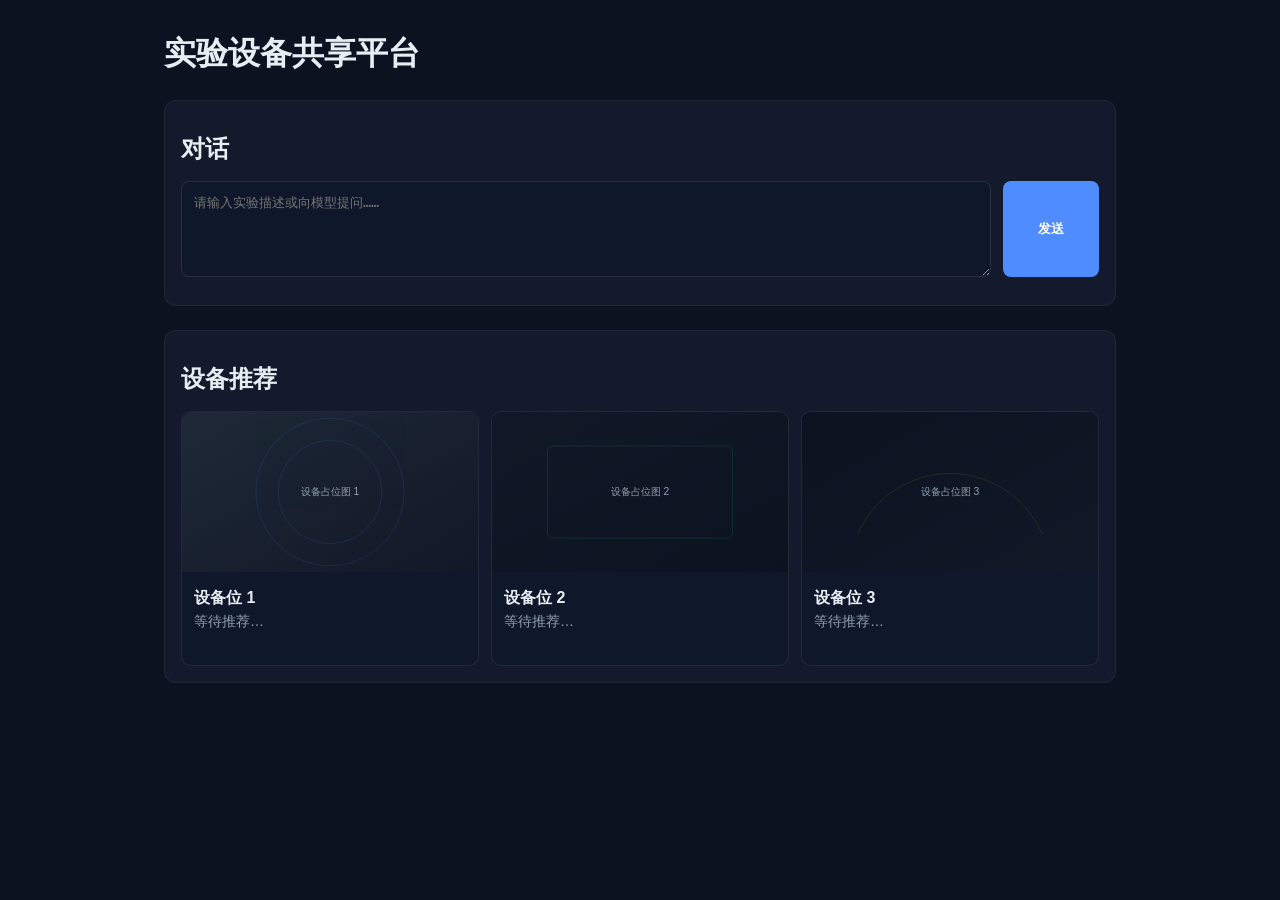
==== static/index.html @ 3c1a47c3 "后端平台搭建+前端页面" ====
<!DOCTYPE html>
<html lang="zh-CN">
<head>
    <meta charset="UTF-8" />
    <meta name="viewport" content="width=device-width, initial-scale=1.0" />
    <title>实验设备共享平台</title>
    <link rel="stylesheet" href="/static/styles.css" />
</head>
<body>
    <!-- 页面主容器：包含输入区、对话结果、设备推荐卡片位 -->
    <div class="container">
        <h1>实验设备共享平台</h1>

        <section class="chat-section">
            <h2>对话</h2>
            <div class="chat-box">
                <textarea id="prompt" placeholder="请输入实验描述或向模型提问……"></textarea>
                <button id="sendBtn">发送</button>
            </div>
            <div id="reply" class="reply"></div>
        </section>

        <section class="recommend-section">
            <h2>设备推荐</h2>
            <div class="cards">
                <!-- 预留 3 个图片+文字位置，初始使用占位图 -->
                <div class="card" id="card1">
                    <img src="/static/assets/placeholder1.svg" alt="设备1" />
                    <div class="card-body">
                        <h3 class="card-title">设备位 1</h3>
                        <p class="card-desc">等待推荐…</p>
                    </div>
                </div>
                <div class="card" id="card2">
                    <img src="/static/assets/placeholder2.svg" alt="设备2" />
                    <div class="card-body">
                        <h3 class="card-title">设备位 2</h3>
                        <p class="card-desc">等待推荐…</p>
                    </div>
                </div>
                <div class="card" id="card3">
                    <img src="/static/assets/placeholder3.svg" alt="设备3" />
                    <div class="card-body">
                        <h3 class="card-title">设备位 3</h3>
                        <p class="card-desc">等待推荐…</p>
                    </div>
                </div>
            </div>
        </section>
    </div>

    <script src="/static/app.js"></script>
</body>
</html>
---- static/styles.css ----
/* 页面样式：保持简洁清晰，方便实验演示 */

:root {
    --bg: #0b1220;
    --card: #121a2b;
    --text: #e6edf3;
    --muted: #93a1b1;
    --primary: #4f8cff;
}

* { box-sizing: border-box; }

body {
    margin: 0;
    font-family: ui-sans-serif, -apple-system, Segoe UI, Roboto, Helvetica, Arial, "Apple Color Emoji";
    background: var(--bg);
    color: var(--text);
}

.container {
    max-width: 1000px;
    margin: 0 auto;
    padding: 24px;
}

h1 { margin: 8px 0 24px; font-weight: 600; }
h2 { margin: 16px 0; font-weight: 600; }

.chat-section, .recommend-section {
    background: var(--card);
    border: 1px solid rgba(255,255,255,0.06);
    border-radius: 12px;
    padding: 16px;
    margin-bottom: 24px;
}

.chat-box { display: flex; gap: 12px; }

textarea#prompt {
    flex: 1;
    min-height: 96px;
    background: #0f172a;
    color: var(--text);
    border: 1px solid rgba(255,255,255,0.1);
    border-radius: 8px;
    padding: 12px;
    resize: vertical;
}

button#sendBtn {
    min-width: 96px;
    border: none;
    border-radius: 8px;
    background: var(--primary);
    color: white;
    cursor: pointer;
    font-weight: 600;
}

button#sendBtn:hover { filter: brightness(1.1); }

.reply { margin-top: 12px; color: var(--muted); white-space: pre-wrap; }

.cards {
    display: grid;
    grid-template-columns: repeat(3, 1fr);
    gap: 12px;
}

.card {
    background: #0f172a;
    border: 1px solid rgba(255,255,255,0.08);
    border-radius: 10px;
    overflow: hidden;
}

.card img { width: 100%; height: 160px; object-fit: cover; background: #111827; }

.card-body { padding: 12px; }

.card-title { margin: 0 0 4px; font-size: 16px; font-weight: 600; }

.card-desc { margin: 0; color: var(--muted); font-size: 14px; min-height: 40px; }

@media (max-width: 768px) {
    .cards { grid-template-columns: 1fr; }
}
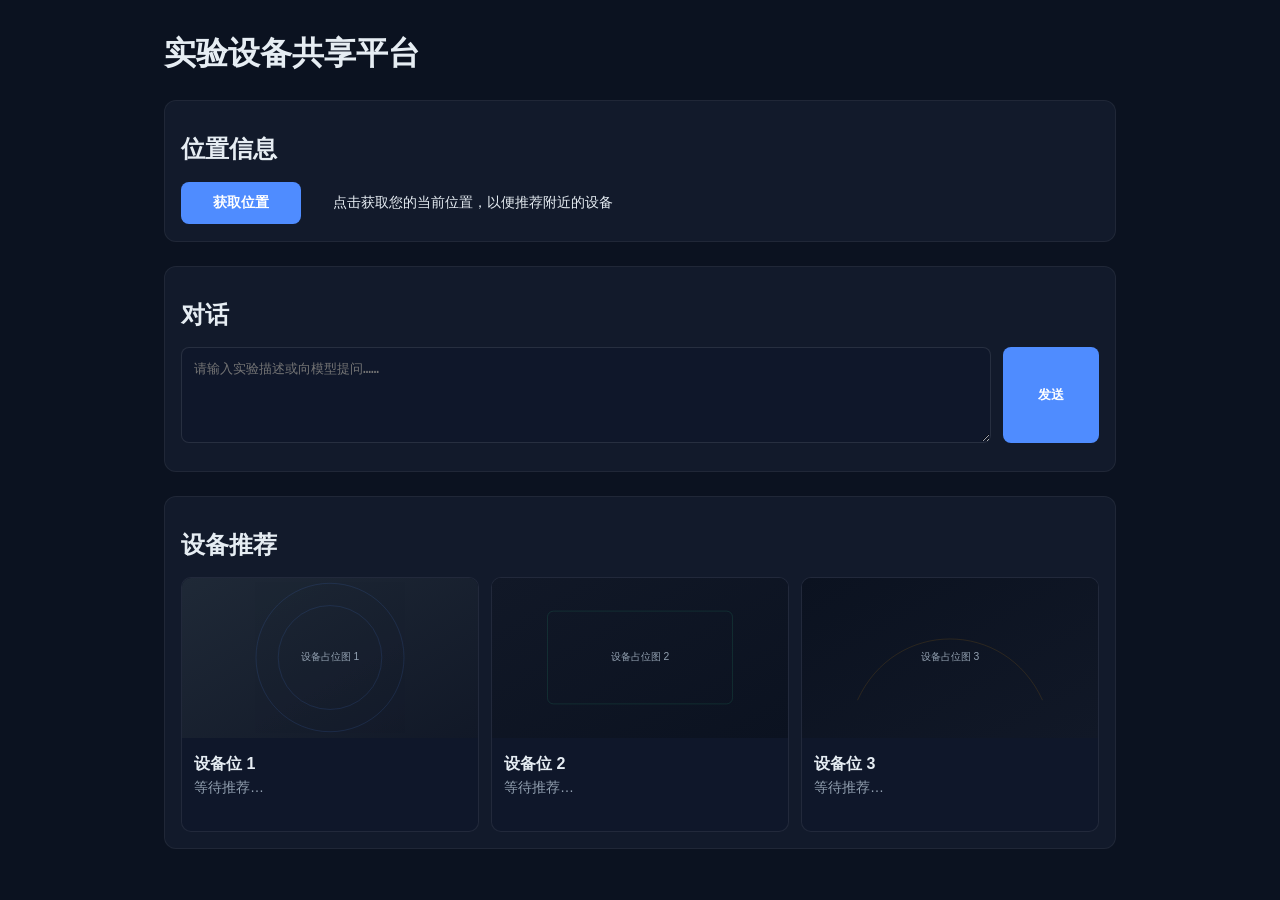
==== commit 8028b7d8: "添加了按距离重排逻辑和获取用户当前位置功能" ====
--- a/static/index.html
+++ b/static/index.html
@@ -10,6 +10,14 @@
     <!-- 页面主容器：包含输入区、对话结果、设备推荐卡片位 -->
     <div class="container">
         <h1>实验设备共享平台</h1>
+
+        <section class="location-section">
+            <h2>位置信息</h2>
+            <div class="location-box">
+                <button id="locationBtn" class="location-btn">获取位置</button>
+                <div id="locationInfo" class="location-info">点击获取您的当前位置，以便推荐附近的设备</div>
+            </div>
+        </section>
 
         <section class="chat-section">
             <h2>对话</h2>
@@ -49,7 +57,7 @@
         </section>
     </div>
 
-    <script src="/static/app.js"></script>
+    <script src="/static/app.js?v=3"></script>
 </body>
 </html>
 
--- a/static/styles.css
+++ b/static/styles.css
@@ -26,7 +26,7 @@
 h1 { margin: 8px 0 24px; font-weight: 600; }
 h2 { margin: 16px 0; font-weight: 600; }
 
-.chat-section, .recommend-section {
+.location-section, .chat-section, .recommend-section {
     background: var(--card);
     border: 1px solid rgba(255,255,255,0.06);
     border-radius: 12px;
@@ -82,8 +82,74 @@
 
 .card-desc { margin: 0; color: var(--muted); font-size: 14px; min-height: 40px; }
 
+/* 位置相关样式 */
+.location-box {
+    display: flex;
+    align-items: center;
+    gap: 16px;
+    flex-wrap: wrap;
+}
+
+.location-btn {
+    min-width: 120px;
+    padding: 12px 16px;
+    border: none;
+    border-radius: 8px;
+    background: var(--primary);
+    color: white;
+    cursor: pointer;
+    font-weight: 600;
+    font-size: 14px;
+    transition: all 0.2s;
+}
+
+.location-btn:hover:not(:disabled) {
+    filter: brightness(1.1);
+    transform: translateY(-1px);
+}
+
+.location-btn:disabled {
+    opacity: 0.6;
+    cursor: not-allowed;
+    transform: none;
+}
+
+.location-info {
+    flex: 1;
+    min-width: 200px;
+    padding: 12px 16px;
+    border-radius: 8px;
+    font-size: 14px;
+    line-height: 1.4;
+}
+
+.location-info.getting {
+    background: rgba(79, 140, 255, 0.1);
+    border: 1px solid rgba(79, 140, 255, 0.3);
+    color: var(--primary);
+}
+
+.location-info.success {
+    background: rgba(34, 197, 94, 0.1);
+    border: 1px solid rgba(34, 197, 94, 0.3);
+    color: #22c55e;
+}
+
+.location-info.error {
+    background: rgba(239, 68, 68, 0.1);
+    border: 1px solid rgba(239, 68, 68, 0.3);
+    color: #ef4444;
+}
+
+.location-info small {
+    opacity: 0.8;
+    font-size: 12px;
+}
+
 @media (max-width: 768px) {
     .cards { grid-template-columns: 1fr; }
+    .location-box { flex-direction: column; align-items: stretch; }
+    .location-btn { width: 100%; }
 }
 
 
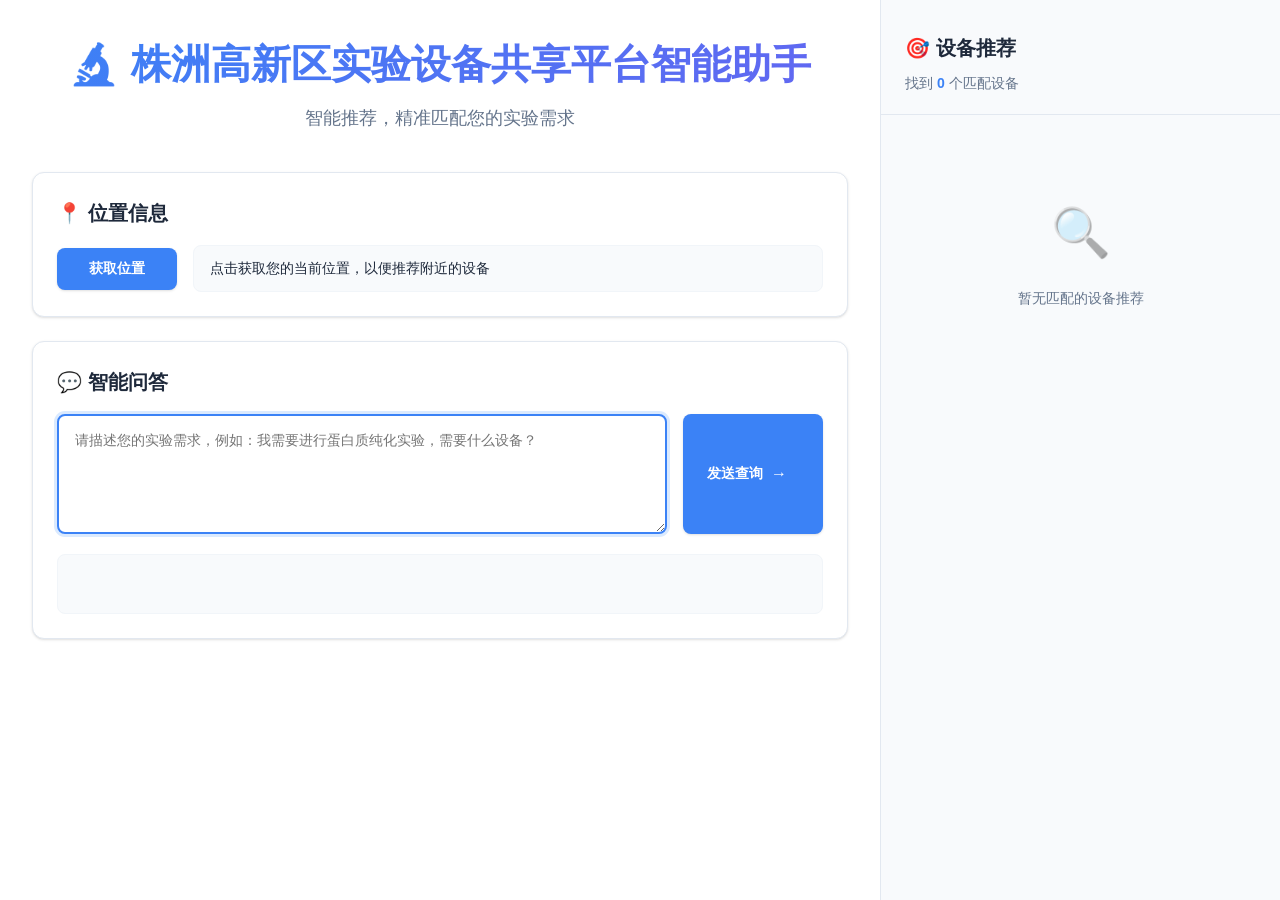
==== commit ae3bddc8: "更精美的前端界面" ====
--- a/static/index.html
+++ b/static/index.html
@@ -7,57 +7,55 @@
     <link rel="stylesheet" href="/static/styles.css" />
 </head>
 <body>
-    <!-- 页面主容器：包含输入区、对话结果、设备推荐卡片位 -->
-    <div class="container">
-        <h1>实验设备共享平台</h1>
+    <div class="app-container">
+        <!-- 左侧主要内容区域 -->
+        <div class="main-content">
+            <header class="header">
+                <h1>🔬 株洲高新区实验设备共享平台智能助手</h1>
+                <p class="subtitle">智能推荐，精准匹配您的实验需求</p>
+            </header>
 
-        <section class="location-section">
-            <h2>位置信息</h2>
-            <div class="location-box">
-                <button id="locationBtn" class="location-btn">获取位置</button>
-                <div id="locationInfo" class="location-info">点击获取您的当前位置，以便推荐附近的设备</div>
+            <section class="location-section">
+                <h2>📍 位置信息</h2>
+                <div class="location-box">
+                    <button id="locationBtn" class="location-btn">获取位置</button>
+                    <div id="locationInfo" class="location-info">点击获取您的当前位置，以便推荐附近的设备</div>
+                </div>
+            </section>
+
+            <section class="chat-section">
+                <h2>💬 智能问答</h2>
+                <div class="chat-box">
+                    <textarea id="prompt" placeholder="请描述您的实验需求，例如：我需要进行蛋白质纯化实验，需要什么设备？"></textarea>
+                    <button id="sendBtn" class="send-btn">
+                        <span class="btn-text">发送查询</span>
+                        <span class="btn-icon">→</span>
+                    </button>
+                </div>
+                <div id="reply" class="reply"></div>
+            </section>
+        </div>
+
+        <!-- 右侧推荐卡片区域 -->
+        <div class="sidebar">
+            <div class="sidebar-header">
+                <h2>🎯 设备推荐</h2>
+                <div class="card-count">找到 <span id="cardCount">0</span> 个匹配设备</div>
             </div>
-        </section>
-
-        <section class="chat-section">
-            <h2>对话</h2>
-            <div class="chat-box">
-                <textarea id="prompt" placeholder="请输入实验描述或向模型提问……"></textarea>
-                <button id="sendBtn">发送</button>
-            </div>
-            <div id="reply" class="reply"></div>
-        </section>
-
-        <section class="recommend-section">
-            <h2>设备推荐</h2>
-            <div class="cards">
-                <!-- 预留 3 个图片+文字位置，初始使用占位图 -->
-                <div class="card" id="card1">
-                    <img src="/static/assets/placeholder1.svg" alt="设备1" />
-                    <div class="card-body">
-                        <h3 class="card-title">设备位 1</h3>
-                        <p class="card-desc">等待推荐…</p>
-                    </div>
-                </div>
-                <div class="card" id="card2">
-                    <img src="/static/assets/placeholder2.svg" alt="设备2" />
-                    <div class="card-body">
-                        <h3 class="card-title">设备位 2</h3>
-                        <p class="card-desc">等待推荐…</p>
-                    </div>
-                </div>
-                <div class="card" id="card3">
-                    <img src="/static/assets/placeholder3.svg" alt="设备3" />
-                    <div class="card-body">
-                        <h3 class="card-title">设备位 3</h3>
-                        <p class="card-desc">等待推荐…</p>
+            
+            <div class="cards-container" id="cardsContainer">
+                <div class="cards-scroll">
+                    <!-- 推荐卡片将动态插入这里 -->
+                    <div class="empty-state">
+                        <div class="empty-icon">🔍</div>
+                        <p>请输入实验需求，获取设备推荐</p>
                     </div>
                 </div>
             </div>
-        </section>
+        </div>
     </div>
 
-    <script src="/static/app.js?v=3"></script>
+    <script src="/static/app.js?v=4"></script>
 </body>
 </html>
 
--- a/static/styles.css
+++ b/static/styles.css
@@ -1,111 +1,126 @@
-/* 页面样式：保持简洁清晰，方便实验演示 */
+/* 实验设备共享平台 - 现代化白色主题 */
 
 :root {
-    --bg: #0b1220;
-    --card: #121a2b;
-    --text: #e6edf3;
-    --muted: #93a1b1;
-    --primary: #4f8cff;
-}
-
-* { box-sizing: border-box; }
+    --bg: #ffffff;
+    --bg-secondary: #f8fafc;
+    --bg-card: #ffffff;
+    --text: #1e293b;
+    --text-muted: #64748b;
+    --text-light: #94a3b8;
+    --primary: #3b82f6;
+    --primary-hover: #2563eb;
+    --primary-light: #dbeafe;
+    --border: #e2e8f0;
+    --border-light: #f1f5f9;
+    --shadow: 0 1px 3px 0 rgb(0 0 0 / 0.1), 0 1px 2px -1px rgb(0 0 0 / 0.1);
+    --shadow-md: 0 4px 6px -1px rgb(0 0 0 / 0.1), 0 2px 4px -2px rgb(0 0 0 / 0.1);
+    --shadow-lg: 0 10px 15px -3px rgb(0 0 0 / 0.1), 0 4px 6px -4px rgb(0 0 0 / 0.1);
+    --radius: 12px;
+    --radius-sm: 8px;
+}
+
+* { 
+    box-sizing: border-box; 
+    margin: 0;
+    padding: 0;
+}
 
 body {
-    margin: 0;
-    font-family: ui-sans-serif, -apple-system, Segoe UI, Roboto, Helvetica, Arial, "Apple Color Emoji";
+    font-family: -apple-system, BlinkMacSystemFont, 'Segoe UI', Roboto, 'Helvetica Neue', Arial, sans-serif;
     background: var(--bg);
     color: var(--text);
-}
-
-.container {
-    max-width: 1000px;
+    line-height: 1.6;
+    overflow-x: hidden;
+}
+
+.app-container {
+    display: flex;
+    min-height: 100vh;
+    max-width: 1400px;
     margin: 0 auto;
+}
+
+/* 左侧主要内容区域 */
+.main-content {
+    flex: 1;
+    padding: 32px;
+    max-width: calc(100% - 400px);
+}
+
+.header {
+    margin-bottom: 40px;
+    text-align: center;
+}
+
+.header h1 {
+    font-size: 2.5rem;
+    font-weight: 700;
+    color: var(--text);
+    margin-bottom: 8px;
+    background: linear-gradient(135deg, var(--primary), #6366f1);
+    -webkit-background-clip: text;
+    -webkit-text-fill-color: transparent;
+    background-clip: text;
+}
+
+.subtitle {
+    color: var(--text-muted);
+    font-size: 1.1rem;
+    font-weight: 400;
+}
+
+/* 卡片通用样式 */
+.location-section, .chat-section {
+    background: var(--bg-card);
+    border: 1px solid var(--border);
+    border-radius: var(--radius);
     padding: 24px;
-}
-
-h1 { margin: 8px 0 24px; font-weight: 600; }
-h2 { margin: 16px 0; font-weight: 600; }
-
-.location-section, .chat-section, .recommend-section {
-    background: var(--card);
-    border: 1px solid rgba(255,255,255,0.06);
-    border-radius: 12px;
-    padding: 16px;
     margin-bottom: 24px;
-}
-
-.chat-box { display: flex; gap: 12px; }
-
-textarea#prompt {
-    flex: 1;
-    min-height: 96px;
-    background: #0f172a;
-    color: var(--text);
-    border: 1px solid rgba(255,255,255,0.1);
-    border-radius: 8px;
-    padding: 12px;
-    resize: vertical;
-}
-
-button#sendBtn {
-    min-width: 96px;
+    box-shadow: var(--shadow);
+    transition: all 0.2s ease;
+}
+
+.location-section:hover, .chat-section:hover {
+    box-shadow: var(--shadow-md);
+}
+
+.location-section h2, .chat-section h2 {
+    font-size: 1.25rem;
+    font-weight: 600;
+    margin-bottom: 16px;
+    color: var(--text);
+}
+
+/* 位置信息样式 */
+.location-box {
+    display: flex;
+    align-items: center;
+    gap: 16px;
+    flex-wrap: wrap;
+}
+
+.location-btn {
+    min-width: 120px;
+    padding: 12px 20px;
     border: none;
-    border-radius: 8px;
+    border-radius: var(--radius-sm);
     background: var(--primary);
     color: white;
     cursor: pointer;
     font-weight: 600;
-}
-
-button#sendBtn:hover { filter: brightness(1.1); }
-
-.reply { margin-top: 12px; color: var(--muted); white-space: pre-wrap; }
-
-.cards {
-    display: grid;
-    grid-template-columns: repeat(3, 1fr);
-    gap: 12px;
-}
-
-.card {
-    background: #0f172a;
-    border: 1px solid rgba(255,255,255,0.08);
-    border-radius: 10px;
-    overflow: hidden;
-}
-
-.card img { width: 100%; height: 160px; object-fit: cover; background: #111827; }
-
-.card-body { padding: 12px; }
-
-.card-title { margin: 0 0 4px; font-size: 16px; font-weight: 600; }
-
-.card-desc { margin: 0; color: var(--muted); font-size: 14px; min-height: 40px; }
-
-/* 位置相关样式 */
-.location-box {
-    display: flex;
-    align-items: center;
-    gap: 16px;
-    flex-wrap: wrap;
-}
-
-.location-btn {
-    min-width: 120px;
-    padding: 12px 16px;
-    border: none;
-    border-radius: 8px;
-    background: var(--primary);
-    color: white;
-    cursor: pointer;
-    font-weight: 600;
-    font-size: 14px;
-    transition: all 0.2s;
+    font-size: 14px;
+    transition: all 0.2s ease;
+    box-shadow: var(--shadow);
 }
 
 .location-btn:hover:not(:disabled) {
-    filter: brightness(1.1);
+    background: var(--primary-hover);
     transform: translateY(-1px);
+    box-shadow: var(--shadow-md);
+}
+
+.location-btn:active:not(:disabled) {
+    transform: translateY(0);
 }
 
 .location-btn:disabled {
@@ -118,38 +133,307 @@
     flex: 1;
     min-width: 200px;
     padding: 12px 16px;
-    border-radius: 8px;
-    font-size: 14px;
+    border-radius: var(--radius-sm);
+    font-size: 14px;
+    line-height: 1.5;
+    background: var(--bg-secondary);
+    border: 1px solid var(--border-light);
+}
+
+.location-info.getting {
+    background: var(--primary-light);
+    border-color: var(--primary);
+    color: var(--primary);
+}
+
+.location-info.success {
+    background: #dcfce7;
+    border-color: #22c55e;
+    color: #16a34a;
+}
+
+.location-info.error {
+    background: #fef2f2;
+    border-color: #ef4444;
+    color: #dc2626;
+}
+
+/* 对话区域样式 */
+.chat-box {
+    display: flex;
+    gap: 16px;
+    margin-bottom: 20px;
+}
+
+textarea#prompt {
+    flex: 1;
+    min-height: 120px;
+    background: var(--bg);
+    color: var(--text);
+    border: 2px solid var(--border);
+    border-radius: var(--radius-sm);
+    padding: 16px;
+    resize: vertical;
+    font-family: inherit;
+    font-size: 14px;
+    transition: all 0.2s ease;
+}
+
+textarea#prompt:focus {
+    outline: none;
+    border-color: var(--primary);
+    box-shadow: 0 0 0 3px var(--primary-light);
+}
+
+.send-btn {
+    display: flex;
+    align-items: center;
+    gap: 8px;
+    min-width: 140px;
+    padding: 16px 24px;
+    border: none;
+    border-radius: var(--radius-sm);
+    background: var(--primary);
+    color: white;
+    cursor: pointer;
+    font-weight: 600;
+    font-size: 14px;
+    transition: all 0.2s ease;
+    box-shadow: var(--shadow);
+}
+
+.send-btn:hover:not(:disabled) {
+    background: var(--primary-hover);
+    transform: translateY(-2px);
+    box-shadow: var(--shadow-lg);
+}
+
+.send-btn:active:not(:disabled) {
+    transform: translateY(0);
+}
+
+.send-btn:disabled {
+    opacity: 0.6;
+    cursor: not-allowed;
+    transform: none;
+}
+
+.btn-icon {
+    font-size: 16px;
+    transition: transform 0.2s ease;
+}
+
+.send-btn:hover .btn-icon {
+    transform: translateX(2px);
+}
+
+.reply {
+    margin-top: 20px;
+    padding: 20px;
+    background: var(--bg-secondary);
+    border: 1px solid var(--border-light);
+    border-radius: var(--radius-sm);
+    color: var(--text);
+    white-space: pre-wrap;
+    font-size: 14px;
+    line-height: 1.6;
+    min-height: 60px;
+}
+
+/* 右侧推荐区域 */
+.sidebar {
+    width: 400px;
+    background: var(--bg-secondary);
+    border-left: 1px solid var(--border);
+    display: flex;
+    flex-direction: column;
+    position: sticky;
+    top: 0;
+    height: 100vh;
+}
+
+.sidebar-header {
+    padding: 32px 24px 20px;
+    border-bottom: 1px solid var(--border);
+}
+
+.sidebar-header h2 {
+    font-size: 1.25rem;
+    font-weight: 600;
+    margin-bottom: 8px;
+    color: var(--text);
+}
+
+.card-count {
+    font-size: 14px;
+    color: var(--text-muted);
+}
+
+.card-count span {
+    font-weight: 600;
+    color: var(--primary);
+}
+
+.cards-container {
+    flex: 1;
+    overflow: hidden;
+}
+
+.cards-scroll {
+    height: 100%;
+    overflow-y: auto;
+    padding: 20px 24px;
+}
+
+/* 滚动条样式 */
+.cards-scroll::-webkit-scrollbar {
+    width: 6px;
+}
+
+.cards-scroll::-webkit-scrollbar-track {
+    background: transparent;
+}
+
+.cards-scroll::-webkit-scrollbar-thumb {
+    background: var(--border);
+    border-radius: 3px;
+}
+
+.cards-scroll::-webkit-scrollbar-thumb:hover {
+    background: var(--text-light);
+}
+
+/* 空状态 */
+.empty-state {
+    text-align: center;
+    padding: 60px 20px;
+    color: var(--text-muted);
+}
+
+.empty-icon {
+    font-size: 3rem;
+    margin-bottom: 16px;
+    opacity: 0.5;
+}
+
+.empty-state p {
+    font-size: 14px;
+    line-height: 1.5;
+}
+
+/* 推荐卡片样式 */
+.equipment-card {
+    background: var(--bg-card);
+    border: 1px solid var(--border);
+    border-radius: var(--radius);
+    overflow: hidden;
+    margin-bottom: 16px;
+    transition: all 0.2s ease;
+    box-shadow: var(--shadow);
+}
+
+.equipment-card:hover {
+    transform: translateY(-2px);
+    box-shadow: var(--shadow-lg);
+    border-color: var(--primary);
+}
+
+.equipment-card img {
+    width: 100%;
+    height: 160px;
+    object-fit: cover;
+    background: var(--bg-secondary);
+}
+
+.equipment-card .card-body {
+    padding: 16px;
+}
+
+.equipment-card .card-title {
+    font-size: 16px;
+    font-weight: 600;
+    margin-bottom: 8px;
+    color: var(--text);
     line-height: 1.4;
 }
 
-.location-info.getting {
-    background: rgba(79, 140, 255, 0.1);
-    border: 1px solid rgba(79, 140, 255, 0.3);
+.equipment-card .card-desc {
+    font-size: 13px;
+    color: var(--text-muted);
+    line-height: 1.5;
+    margin-bottom: 12px;
+}
+
+.equipment-card .card-meta {
+    display: flex;
+    flex-wrap: wrap;
+    gap: 8px;
+    font-size: 12px;
+}
+
+.equipment-card .meta-item {
+    padding: 4px 8px;
+    background: var(--bg-secondary);
+    border-radius: 4px;
+    color: var(--text-muted);
+}
+
+.equipment-card .meta-item.primary {
+    background: var(--primary-light);
     color: var(--primary);
 }
 
-.location-info.success {
-    background: rgba(34, 197, 94, 0.1);
-    border: 1px solid rgba(34, 197, 94, 0.3);
-    color: #22c55e;
-}
-
-.location-info.error {
-    background: rgba(239, 68, 68, 0.1);
-    border: 1px solid rgba(239, 68, 68, 0.3);
-    color: #ef4444;
-}
-
-.location-info small {
-    opacity: 0.8;
-    font-size: 12px;
+/* 响应式设计 */
+@media (max-width: 1024px) {
+    .app-container {
+        flex-direction: column;
+    }
+    
+    .main-content {
+        max-width: 100%;
+        padding: 24px;
+    }
+    
+    .sidebar {
+        width: 100%;
+        height: auto;
+        position: static;
+        border-left: none;
+        border-top: 1px solid var(--border);
+    }
+    
+    .cards-scroll {
+        max-height: 400px;
+    }
 }
 
 @media (max-width: 768px) {
-    .cards { grid-template-columns: 1fr; }
-    .location-box { flex-direction: column; align-items: stretch; }
-    .location-btn { width: 100%; }
-}
-
-
+    .main-content {
+        padding: 16px;
+    }
+    
+    .header h1 {
+        font-size: 2rem;
+    }
+    
+    .chat-box {
+        flex-direction: column;
+        gap: 12px;
+    }
+    
+    .send-btn {
+        width: 100%;
+        justify-content: center;
+    }
+    
+    .location-box {
+        flex-direction: column;
+        align-items: stretch;
+    }
+    
+    .location-btn {
+        width: 100%;
+    }
+}
+
+
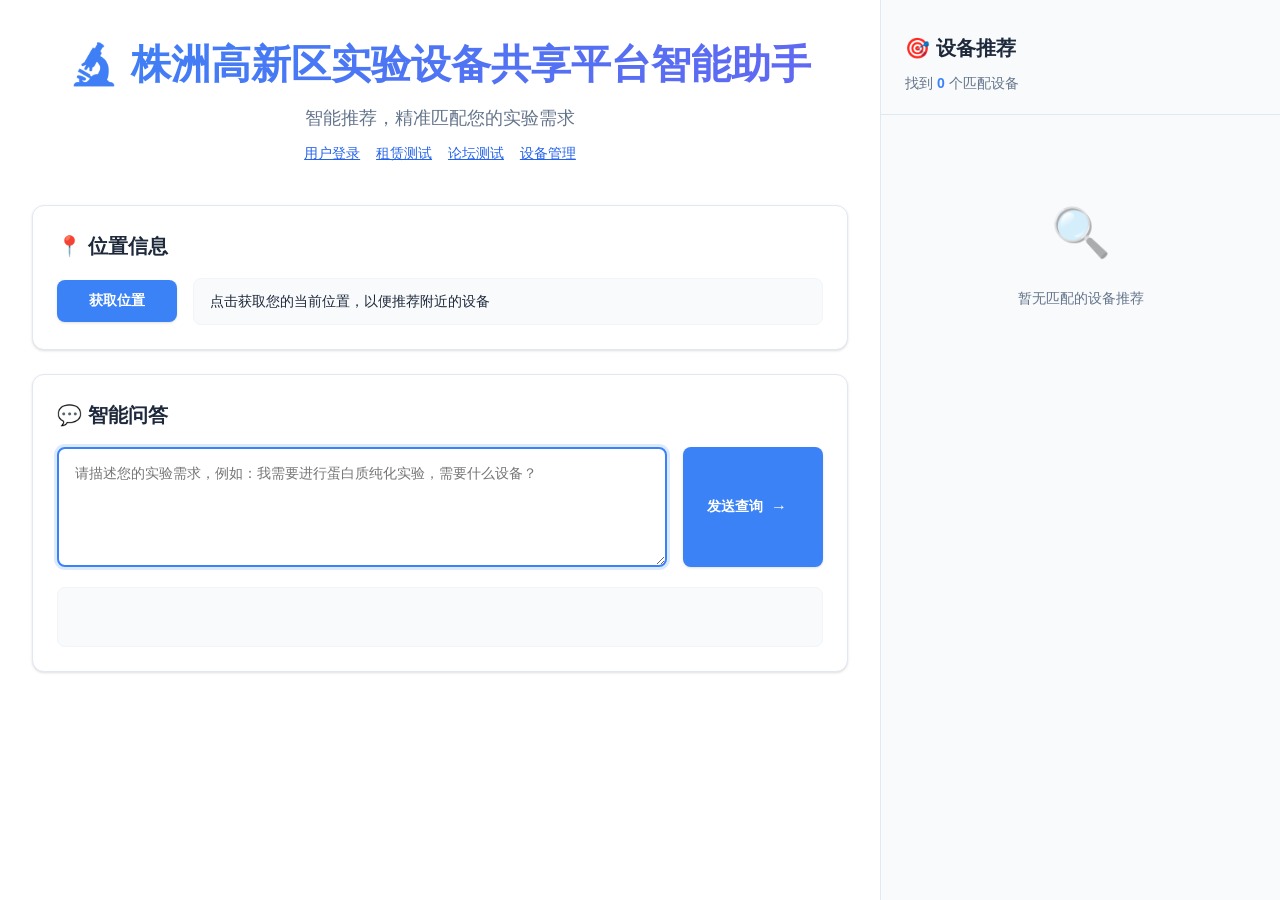
==== commit 6ba91619: "1.增加鉴权系统，用户分为租赁方，设备提供方，管理员及三方权限设置 2.再让你国家租赁订单管理，接受，拒绝，取消，归档 3.增加论坛系统可以发帖，回复，删除 4.增加用户登录系统，默认管理员账户000" ====
--- a/static/index.html
+++ b/static/index.html
@@ -13,6 +13,12 @@
             <header class="header">
                 <h1>🔬 株洲高新区实验设备共享平台智能助手</h1>
                 <p class="subtitle">智能推荐，精准匹配您的实验需求</p>
+                <p style="margin-top:10px;font-size:14px">
+                    <a href="/static/auth.html" style="color:#2563eb;margin-right:12px">用户登录</a>
+                    <a href="/static/lease.html" style="color:#2563eb;margin-right:12px">租赁测试</a>
+                    <a href="/static/forum.html" style="color:#2563eb;margin-right:12px">论坛测试</a>
+                    <a href="/static/admin.html" style="color:#2563eb">设备管理</a>
+                </p>
             </header>
 
             <section class="location-section">
